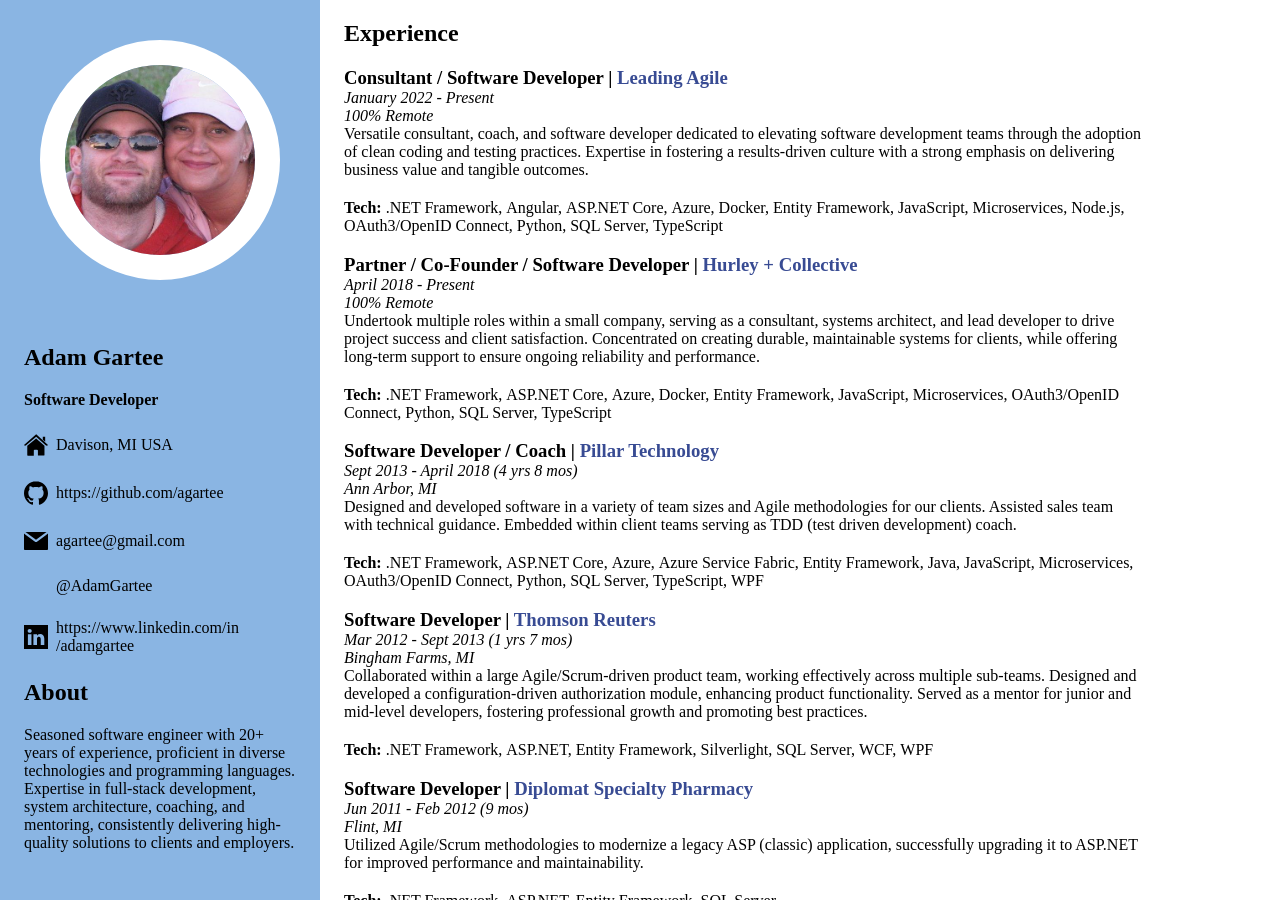
==== index.html @ 194c5d00 "content updates" ====
<html>
    <head>
        <title>Adam Gartee - Full Stack .NET Developer | Web Developer Resume</title>
        <meta charset="UTF-8">
        <meta name="author" content="Adam Gartee">
        <meta name="description" content="Discover Adam Gartee's resume, showcasing 20+ years of experience as a full-stack developer, system architect, coach, and mentor. Explore his expertise in various technologies and programming languages to learn more about his accomplishments." />
        <meta name="viewport" content="width=device-width, initial-scale=1.0">

        <link rel="stylesheet" href="main.css">
        <link rel="stylesheet" href="mobile.css">
        <link rel="stylesheet" href="desktop.css">
        <link rel="stylesheet" href="print.css">
    </head>

    <body>

        <div class="personal-info-container">

            <div class="avatar-container">
                <img class="avatar" src="img/me.jpg" alt="Avatar">
            </div>

            <section class="title-section">
                <h1>Adam Gartee</h1>
                <span><strong>Software Developer</strong></span>
            </section>

            <section class="personal-links-section">
                <ul>
                    <li>
                        <object class="svg" type="image/svg+xml" data="svg/home.svg"></object>
                        <div>
                            Davison, MI USA
                        </div>
                    </li>
                    <li>
                        <object class="svg" type="image/svg+xml" data="svg/github.svg"></object>
                        <div>
                            <a href="https://github.com/agartee">https://github.com<wbr>/agartee</a>
                        </div>
                    </li>
                    <li>
                        <object class="svg" type="image/svg+xml" data="svg/email.svg"></object>
                        <div>
                            <a href="mailto:agartee@gmail.com">agartee@gmail.com</a>
                        </div>
                    </li>
                    <li>
                        <object class="svg" type="image/svg+xml" data="svg/twitter.svg"></object>
                        <div>
                            <a href="https://twitter.com/AdamGartee">@AdamGartee</a>
                        </div>
                    </li>
                    <li>
                        <object class="svg" type="image/svg+xml" data="svg/linkedin.svg"></object>
                        <div>
                            <a href="https://www.linkedin.com/in/adamgartee">https://www.linkedin.com<wbr>/in<wbr>/adamgartee</a>
                        </div>
                    </li>
                </ul>
            </section>

            <section class="about-section">
                <h2>About</h2>
                <p>
                    Seasoned software engineer with 20+ years of experience, proficient in diverse technologies and programming languages. Expertise in full-stack development, system architecture, coaching, and mentoring, consistently delivering high-quality solutions to clients and employers.
                </p> 
            </section>
            
        </div>

        <div class="scroll-container">

            <section class="experience-section">
                <h2>Experience</h2>

                <div class="experience">
                    <h3 class="experience-title">Consultant / Software Developer | <span class="experience-company">Leading Agile</span></h3>
                    <span class="experience-date-range">January 2022 - Present</span>
                    <span class="experience-location">100% Remote</span>
                    <span class="experience-responsibilities">
                        Versatile consultant, coach, and software developer dedicated to elevating software development teams through the adoption of clean coding and testing practices. Expertise in fostering a results-driven culture with a strong emphasis on delivering business value and tangible outcomes.
                    </span>
                    <span class="experience-technologies">
                        <strong>Tech:</strong>
                        <ul>
                            <li>.NET Framework</li>
                            <li>Angular</li>
                            <li>ASP.NET Core</li>
                            <li>Azure</li>
                            <li>Docker</li>
                            <li>Entity Framework</li>
                            <li>JavaScript</li>
                            <li>Microservices</li>
                            <li>Node.js</li>
                            <li>OAuth3/OpenID Connect</li>
                            <li>Python</li>
                            <li>SQL Server</li>
                            <li>TypeScript</li>
                        </ul>
                    </span>
                </div>

                <div class="experience">
                    <h3 class="experience-title">Partner / Co-Founder / Software Developer | <span class="experience-company">Hurley + Collective</span></h3>
                    <span class="experience-date-range">April 2018 - Present</span>
                    <span class="experience-location">100% Remote</span>
                    <span class="experience-responsibilities">
                        Undertook multiple roles within a small company, serving as a consultant, systems architect, and lead developer to drive project success and client satisfaction. Concentrated on creating durable, maintainable systems for clients, while offering long-term support to ensure ongoing reliability and performance.
                    </span>
                    <span class="experience-technologies">
                        <strong>Tech:</strong>
                        <ul>
                            <li>.NET Framework</li>
                            <li>ASP.NET Core</li>
                            <li>Azure</li>
                            <li>Docker</li>
                            <li>Entity Framework</li>
                            <li>JavaScript</li>
                            <li>Microservices</li>
                            <li>OAuth3/OpenID Connect</li>
                            <li>Python</li>
                            <li>SQL Server</li>
                            <li>TypeScript</li>
                        </ul>
                    </span>
                </div>

                <div class="experience">
                    <h3 class="experience-title">Software Developer / Coach | <span class="experience-company">Pillar Technology</span></h3>
                    <span class="experience-date-range">Sept 2013 - April 2018 (4 yrs 8 mos)</span>
                    <span class="experience-location">Ann Arbor, MI</span>
                    <span class="experience-responsibilities">
                        Designed and developed software in a variety of team sizes and Agile methodologies for our clients. Assisted sales team with technical guidance. Embedded within client teams serving as TDD (test driven development) coach.
                    </span>
                    <span class="experience-technologies">
                        <strong>Tech:</strong>
                        <ul>
                            <li>.NET Framework</li>
                            <li>ASP.NET Core</li>
                            <li>Azure</li>
                            <li>Azure Service Fabric</li>
                            <li>Entity Framework</li>
                            <li>Java</li>
                            <li>JavaScript</li>
                            <li>Microservices</li>
                            <li>OAuth3/OpenID Connect</li>
                            <li>Python</li>
                            <li>SQL Server</li>
                            <li>TypeScript</li>
                            <li>WPF</li>
                        </ul>
                    </span>
                </div>

                <div class="experience">
                    <h3 class="experience-title">Software Developer | <span class="experience-company">Thomson Reuters</span></h3>
                    <span class="experience-date-range">Mar 2012 - Sept 2013 (1 yrs 7 mos)</span>
                    <span class="experience-location">Bingham Farms, MI</span>
                    <span class="experience-responsibilities">
                        Collaborated within a large Agile/Scrum-driven product team, working effectively across multiple sub-teams. Designed and developed a configuration-driven authorization module, enhancing product functionality. Served as a mentor for junior and mid-level developers, fostering professional growth and promoting best practices.
                    </span>
                    <span class="experience-technologies">
                        <strong>Tech:</strong>
                        <ul>
                            <li>.NET Framework</li>
                            <li>ASP.NET</li>
                            <li>Entity Framework</li>
                            <li>Silverlight</li>
                            <li>SQL Server</li>
                            <li>WCF</li>
                            <li>WPF</li>
                        </ul>
                    </span>
                </div>

                <div class="experience">
                    <h3 class="experience-title">Software Developer | <span class="experience-company">Diplomat Specialty Pharmacy</span></h3>
                    <span class="experience-date-range">Jun 2011 - Feb 2012 (9 mos)</span>
                    <span class="experience-location">Flint, MI</span>
                    <span class="experience-responsibilities">
                        Utilized Agile/Scrum methodologies to modernize a legacy ASP (classic) application, successfully upgrading it to ASP.NET for improved performance and maintainability.
                    </span>
                    <span class="experience-technologies">
                        <strong>Tech:</strong>
                        <ul>
                            <li>.NET Framework</li>
                            <li>ASP.NET</li>
                            <li>Entity Framework</li>
                            <li>SQL Server</li>
                        </ul>
                    </span>
                </div>

                <div class="experience">
                    <h3 class="experience-title">Software Developer | <span class="experience-company">Bay-Arenac Behavioral Health</span></h3>
                    <span class="experience-date-range">Jun 2007 - Jun 2011 (4 yrs 1 mo)</span>
                    <span class="experience-location">Flint, MI</span>
                    <span class="experience-responsibilities">
                        Designed, developed, and maintained an internal desktop application for Medicaid eligibility lookups. Contributed to multiple teams in building internal web applications and generating reports.
                    </span>
                    <span class="experience-technologies">
                        <strong>Tech:</strong>
                        <ul>
                            <li>.NET Framework</li>
                            <li>ASP.NET</li>
                            <li>BizTalk</li>
                            <li>Entity Framework</li>
                            <li>SQL Server</li>
                            <li>WCF</li>
                            <li>WPF</li>
                        </ul>
                    </span>
                </div>

                <div class="experience">
                    <h3 class="experience-title">Software Developer | <span class="experience-company">NBI Solutions</span></h3>
                    <span class="experience-date-range">May 2003 - Oct 2005 (2 yrs 6 mo)</span>
                    <span class="experience-location">Troy, MI</span>
                    <span class="experience-responsibilities">
                        Created software for estimating and configuring network/server cabinets and related equipment, helping to streamline network deployments within General Motors facilities.
                    </span>
                    <span class="experience-technologies">
                        <strong>Tech:</strong>
                        <ul>
                            <li>.NET Framework</li>
                            <li>ASP.NET</li>
                            <li>SQL Server</li>
                            <li>VBA</li>
                        </ul>
                    </span>
                </div>
            </section>

            <section class="skills-section">
                <h2>Skills</h2>

                <div class="skills">
                    <h3>
                        Expert (
                        <object class="svg" type="image/svg+xml" data="svg/star-filled.svg"></object>
                        <object class="svg" type="image/svg+xml" data="svg/star-filled.svg"></object>
                        <object class="svg" type="image/svg+xml" data="svg/star-filled.svg"></object>
                        <object class="svg" type="image/svg+xml" data="svg/star-filled.svg"></object>
                        <object class="svg" type="image/svg+xml" data="svg/star-filled.svg"></object>
                        )
                    </h3>
                    <ul>
                        <li><a href="https://docs.microsoft.com/en-us/aspnet/core/">ASP.NET/ASP.NET Core</a></li>
                        <li>C#</li>
                        <li>Entity Framework</li>
                        <li>Test Driven Development</li>
                    </ul>
                </div>

                <div class="skills">
                    <h3>
                        Advanced (
                        <object class="svg" type="image/svg+xml" data="svg/star-filled.svg"></object>
                        <object class="svg" type="image/svg+xml" data="svg/star-filled.svg"></object>
                        <object class="svg" type="image/svg+xml" data="svg/star-filled.svg"></object>
                        <object class="svg" type="image/svg+xml" data="svg/star-filled.svg"></object>
                        <object class="svg" type="image/svg+xml" data="svg/star-empty.svg"></object>
                        )
                    </h3>
                    <ul>
                        <li>.NET Framework</li>
                        <li>Agile Methodologies</li>
                        <li><a href="https://www.appveyor.com/">AppVeyor (CI/CD provider)</a></li>
                        <li><a href="https://auth0.com/">Auth0 (OAuth3/OpenID Connect provider)</a></li>
                        <li>Azure Service Bus</li>
                        <li><a href="https://www.docker.com/">Docker</a></li>
                        <li>Domain Driven Design (DDD)</li>
                        <li><a href="https://github.com/">Git/GitHub</a></li>
                        <li>HTML/CSS</li>
                        <li>JavaScript</li>
                        <li><a href="https://github.com/jbogard/MediatR/">MediatR</a></li>
                        <li>Microservices Architecture</li>
                        <li><a href="https://www.microsoft.com/en-us/sql-server/">Microsoft SQL Server</a></li>
                        <li><a href="https://nodejs.org/">Node.js</a></li>
                        <li>Python</li>
                    </ul>
                </div>

                <div class="skills">
                    <h3>
                        Familiar (
                        <object class="svg" type="image/svg+xml" data="svg/star-filled.svg"></object>
                        <object class="svg" type="image/svg+xml" data="svg/star-filled.svg"></object>
                        <object class="svg" type="image/svg+xml" data="svg/star-filled.svg"></object>
                        <object class="svg" type="image/svg+xml" data="svg/star-empty.svg"></object>
                        <object class="svg" type="image/svg+xml" data="svg/star-empty.svg"></object>
                        )
                    </h3>
                    <ul>
                        <li>Active Directory</li>
                        <li><a href="https://angular.io/">Angular</a></li>
                        <li><a href="https://azure.microsoft.com/en-us/services/cosmos-db/">Azure Cosmos DB</a></li>
                        <li><a href="https://azure.microsoft.com/en-us/services/service-fabric/">Azure Service Fabric</a></li>
                        <li><a href="https://identityserver4.readthedocs.io/">Identity Server</a></li>
                        <li><a href="https://www.java.com">Java</a></li>
                        <li><a href="https://www.jenkins.io/">Jenkins (CI/CD provider)</a></li>
                        <li><a href="https://kafka.apache.org/">Kafka</a></li>
                        <li>MySQL</li>
                        <li>OAuth3/OpenID Connect</li>
                        <li>Oracle</li>
                        <li><a href="https://reactjs.org/">React</a></li>
                        <li>SQL Server Reporting Services (SSRS)</li>
                        <li><a href="https://stenciljs.com/"></a>Stencil.js</li>
                        <li><a href="https://vuejs.org/">Vue.js</a></li>
                        <li>WPF/XAML</li>
                    </ul>
                </div>

            </section>
            
        </div>

    </body>

</html>
---- main.css ----
:root {
    --font-family: Calibri;
    --font-size: 16px;
    --primary-color: white;
    --secondary-color: #8ab5e3;
    --tertiary-color: gainsboro;
    --primary-text-color: black;
    --secondary-text-color: #384b93;
    --avatar-border-width: 25px;
    --avatar-padding: 40px;
    --avatar-border-color: white;
    --margin-small: 8px;
    --margin-large: 24px;
}

body {
    color: var(--primary-text-color);
    font-family: var(--font-family);
    font-size: var(--font-size);
    margin: 0;
    padding: 0;
}

.avatar {
    height: calc(100% - (var(--avatar-border-width) * 2) - (var(--avatar-padding) * 2));
    width: calc(100% - (var(--avatar-border-width) * 2) - (var(--avatar-padding) * 2));
    border: var(--avatar-border-width) solid var(--avatar-border-color);
    border-radius: 50%;
}

.title-section {
    background-color: var(--secondary-color);
}

.personal-info-container ul {
    margin: 0;
    padding: 0;
}

.personal-links-section li {
    display: flex;
    justify-content: left;
    align-items: center;
}

.personal-links-section .svg {
    margin-right: var(--margin-small);
}

.personal-links-section a, .about-section a, .skills a {
    color: var(--primary-text-color);
    text-decoration: none;
}

.scroll-container section {
    margin-left: var(--margin-large);
    margin-right: var(--margin-large);
}

.experience-section h3 {
    margin-bottom: 0;
}

.experience-title, 
.experience-date-range, 
.experience-location, 
.experience-responsibilities,
.experience-technologies {
    display: block;
}

.experience-company {
    color: var(--secondary-text-color);
}

.experience-date-range, 
.experience-location {
    font-style: italic;
}

.experience-technologies {
    margin-top: 20px;
}

.experience-technologies ul {
    display: inline;
    list-style: none;
    padding-left:0;
}

.experience-technologies li {
    display: inline;
}

.experience-technologies li:after {
    content: ", ";
}

.experience-technologies li:last-child::after {
    content: "";
}

.skills .svg {
    height: 1rem;
}

.skills ul {
    display: grid;
    grid-template-columns: repeat(2, 1fr);
    padding-left: 1.2rem;
}
---- mobile.css ----
@media only screen and (max-width: 812px) {
    .personal-info-container ul {
        list-style: none;
        display: grid;
        grid-template-columns: repeat(2, 1fr);
    }

    .avatar-container {
        display:none;
    }

    .title-section {
        display: flex;
        justify-content: space-between;
        padding: var(--margin-small);
    }

    .title-section span {
        justify-self: right;
        align-self: center;
    }

    .personal-links-section ul,
    .about-section {
        margin-left: var(--margin-large);
    }

    .personal-links-section {
        background-color: var(--tertiary-color);
    }
        .personal-links-section .svg {
            width: 16px;
        }

        .personal-links-section li {
            margin-top: var(--margin-small);
            margin-bottom: var(--margin-small);
        }

    .skills li {
        /* prevent overlap of text with next-column bullets */
        margin-right: 1.2rem;
    }
}
---- desktop.css ----
@media only screen and (min-width: 813px) {
    :root {
        --info-width: 320px;
        --body-width: 800px;
    }

    .personal-info-container {
        position: absolute;
        left: 0;
        top: 0;
        height: 100%;
        width: var(--info-width);
        background-color: var(--secondary-color);
    }

        .personal-info-container ul {
            display: contents;
            grid-template-columns: none;
        }

    .avatar-container {
        margin: 0;
        padding: 0;
        display: flex;
        justify-content: center;
        align-items: center;
        height: var(--info-width);
        width: var(--info-width);
    }

    .title-section,
    .personal-links-section li, .about-section {
        margin: var(--margin-large);
    }

    .personal-links-section .svg {
        width: 24px;
    }

    .scroll-container {
        position: absolute;
        right: 0;
        top: 0;
        height: 100%;
        left: var(--info-width);
        overflow-y: scroll;
        overflow-x:hidden;
    }

        .scroll-container section {
            max-width: var(--body-width);
        }
}
---- print.css ----
@media print {
    .avatar-container {
        display:none;
    }
    
    .title-section, .personal-links-section {
        background-color: transparent;
    }
    
    .title-section,
    .personal-links-section ul,
    .about-section {
        margin-left: var(--margin-large);
    }
    
    .personal-links-section .svg {
        width: 16px;
    }
    
    .personal-links-section li {
        margin-top: var(--margin-small);
        margin-bottom: var(--margin-small);
    }
    
    .experience {
        break-inside: avoid;
    }    
}
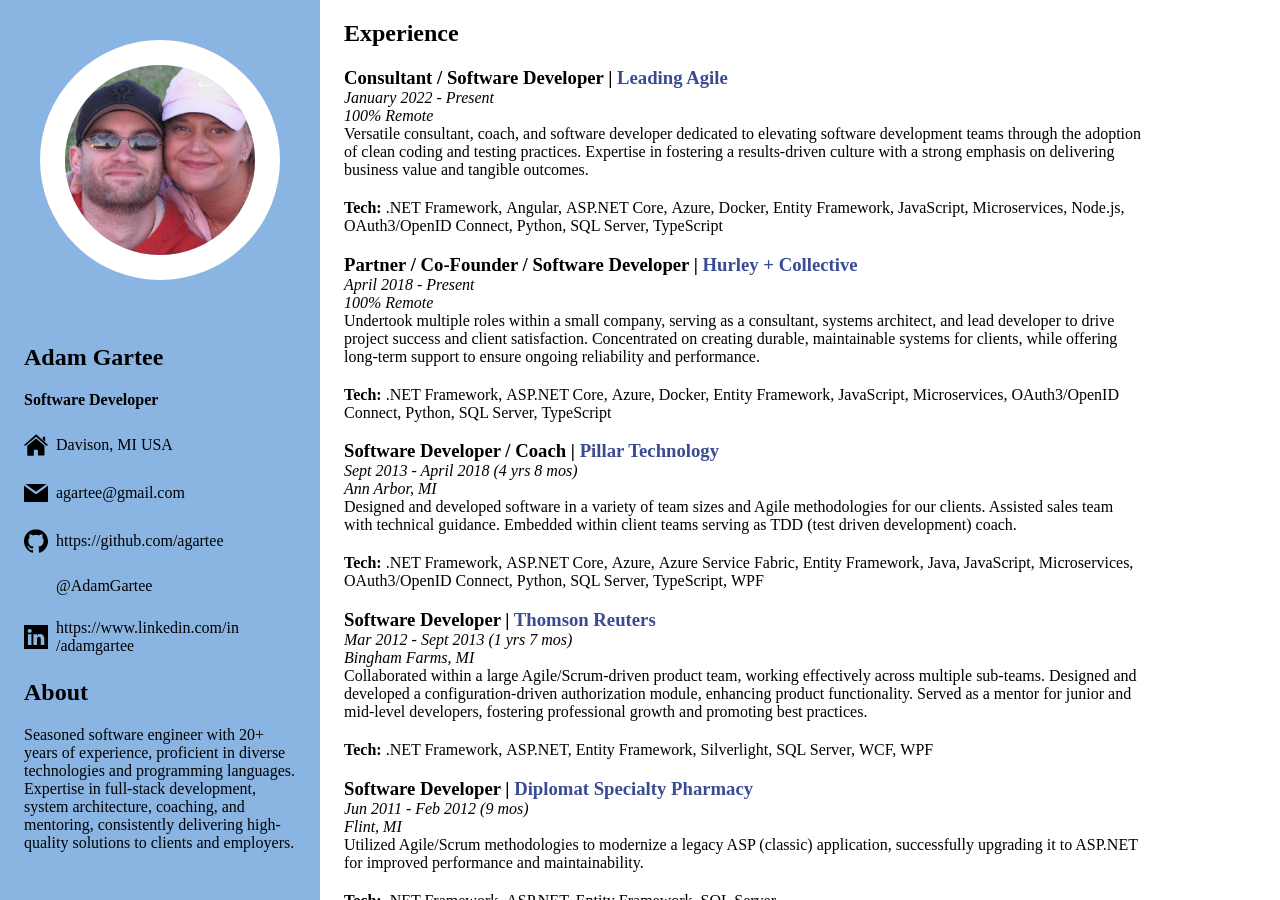
==== commit f243ca0c: "layout-style enhancements" ====
--- a/index.html
+++ b/index.html
@@ -28,33 +28,63 @@
             <section class="personal-links-section">
                 <ul>
                     <li>
-                        <object class="svg" type="image/svg+xml" data="svg/home.svg"></object>
-                        <div>
-                            Davison, MI USA
-                        </div>
-                    </li>
-                    <li>
-                        <object class="svg" type="image/svg+xml" data="svg/github.svg"></object>
-                        <div>
-                            <a href="https://github.com/agartee">https://github.com<wbr>/agartee</a>
-                        </div>
-                    </li>
-                    <li>
-                        <object class="svg" type="image/svg+xml" data="svg/email.svg"></object>
-                        <div>
-                            <a href="mailto:agartee@gmail.com">agartee@gmail.com</a>
-                        </div>
-                    </li>
-                    <li>
-                        <object class="svg" type="image/svg+xml" data="svg/twitter.svg"></object>
-                        <div>
-                            <a href="https://twitter.com/AdamGartee">@AdamGartee</a>
-                        </div>
-                    </li>
-                    <li>
-                        <object class="svg" type="image/svg+xml" data="svg/linkedin.svg"></object>
-                        <div>
-                            <a href="https://www.linkedin.com/in/adamgartee">https://www.linkedin.com<wbr>/in<wbr>/adamgartee</a>
+                        <div class="clickable">
+                            <a href="https://www.google.com/maps/place/Davison,+MI">
+                                <div class="personal-link">
+                                    <span class="link"></span>
+                                    <object class="svg" type="image/svg+xml" data="svg/home.svg"></object>
+                                    <span class="personal-link-text">Davison, MI USA</span>
+                                </div>
+                            </a>
+                        </div>
+                    </li>
+                    
+                    <li>
+                        <div class="clickable">
+                            <a href="mailto:agartee@gmail.com">
+                                <div class="personal-link">
+                                    <span class="link"></span>
+                                    <object class="svg" type="image/svg+xml" data="svg/email.svg"></object>
+                                    <span class="personal-link-text">agartee@gmail.com</span>
+                                </div>
+                            </a>
+                        </div>
+                    </li>
+
+                    <li>
+                        <div class="clickable">
+                            <a href="https://github.com/agartee">
+                                <div class="personal-link">
+                                    <span class="link"></span>
+                                    <object class="svg" type="image/svg+xml" data="svg/github.svg"></object>
+                                    <span class="personal-link-text">https://github.com/agartee</span>
+                                </div>
+                            </a>
+                        </div>
+                    </li>
+
+                    <li>
+                        <div class="clickable">
+                            <a href="https://twitter.com/AdamGartee">
+                                <div class="personal-link">
+                                    <span class="link"></span>
+                                    <object class="svg" type="image/svg+xml" data="svg/twitter.svg"></object>
+                                    <span class="personal-link-text">@AdamGartee</span>
+                                </div>
+                            </a>
+                        </div>
+                    </li>
+
+                    <li>
+                        <div class="clickable">
+                            <a href="https://www.linkedin.com/in/adamgartee">
+                                <div class="personal-link">
+                                    <span class="link"></span>
+                                    <object class="svg" type="image/svg+xml" data="svg/linkedin.svg"></object>
+                                    <span class="personal-link-text">https://www.linkedin.com<wbr>/in<wbr>/adamgartee</span>
+                                </div>
+
+                            </a>
                         </div>
                     </li>
                 </ul>
--- a/main.css
+++ b/main.css
@@ -21,13 +21,6 @@
     padding: 0;
 }
 
-.avatar {
-    height: calc(100% - (var(--avatar-border-width) * 2) - (var(--avatar-padding) * 2));
-    width: calc(100% - (var(--avatar-border-width) * 2) - (var(--avatar-padding) * 2));
-    border: var(--avatar-border-width) solid var(--avatar-border-color);
-    border-radius: 50%;
-}
-
 .title-section {
     background-color: var(--secondary-color);
 }
@@ -35,21 +28,16 @@
 .personal-info-container ul {
     margin: 0;
     padding: 0;
-}
-
-.personal-links-section li {
-    display: flex;
-    justify-content: left;
-    align-items: center;
-}
-
-.personal-links-section .svg {
-    margin-right: var(--margin-small);
+    list-style-type: none;
 }
 
 .personal-links-section a, .about-section a, .skills a {
     color: var(--primary-text-color);
-    text-decoration: none;
+}
+
+.personal-link {
+    display: inline-flex;
+    align-items: center;
 }
 
 .scroll-container section {
@@ -109,3 +97,18 @@
     grid-template-columns: repeat(2, 1fr);
     padding-left: 1.2rem;
 }
+
+.clickable {
+    position: relative;
+    cursor: pointer;
+    width: fit-content;
+}
+
+.link {
+    position: absolute;
+    width: 100%;
+    height: 100%;
+    top: 0;
+    left: 0;
+    z-index: 1;
+}
--- a/mobile.css
+++ b/mobile.css
@@ -1,4 +1,8 @@
-@media only screen and (max-width: 812px) {
+@media only screen and (max-width: 768px) {
+    :root {
+        --personal-link-svg-width: 16px;
+    }
+
     .personal-info-container ul {
         list-style: none;
         display: grid;
@@ -20,21 +24,20 @@
         align-self: center;
     }
 
-    .personal-links-section ul,
     .about-section {
         margin-left: var(--margin-large);
     }
-
+    
     .personal-links-section {
         background-color: var(--tertiary-color);
     }
-        .personal-links-section .svg {
-            width: 16px;
+        .personal-links-section li {
+            margin: var(--margin-small);
         }
 
-        .personal-links-section li {
-            margin-top: var(--margin-small);
-            margin-bottom: var(--margin-small);
+        .personal-links-section .svg {
+            width: var(--personal-link-svg-width);
+            margin-right: var(--margin-small);
         }
 
     .skills li {
@@ -42,3 +45,23 @@
         margin-right: 1.2rem;
     }
 }
+
+@media only screen and (max-width: 480px) {
+    .personal-links-section ul {
+        display: flex;
+    }
+
+    .personal-links-section li {
+        flex: 1;
+        display: flex;
+        justify-content: center;
+    }
+
+    .personal-link-text {
+        display: none;
+    }
+    
+    .skills ul {
+        grid-template-columns: unset;
+    }
+}
--- a/desktop.css
+++ b/desktop.css
@@ -1,7 +1,8 @@
-@media only screen and (min-width: 813px) {
+@media only screen and (min-width: 769px) {
     :root {
         --info-width: 320px;
         --body-width: 800px;
+        --personal-link-svg-width: 24px;
     }
 
     .personal-info-container {
@@ -19,13 +20,18 @@
         }
 
     .avatar-container {
-        margin: 0;
-        padding: 0;
         display: flex;
         justify-content: center;
         align-items: center;
         height: var(--info-width);
         width: var(--info-width);
+    }
+
+    .avatar {
+        height: calc(100% - (var(--avatar-border-width) * 2) - (var(--avatar-padding) * 2));
+        width: calc(100% - (var(--avatar-border-width) * 2) - (var(--avatar-padding) * 2));
+        border: var(--avatar-border-width) solid var(--avatar-border-color);
+        border-radius: 50%;
     }
 
     .title-section,
@@ -34,7 +40,8 @@
     }
 
     .personal-links-section .svg {
-        width: 24px;
+        width: var(--personal-link-svg-width);
+        margin-right: var(--margin-small);
     }
 
     .scroll-container {
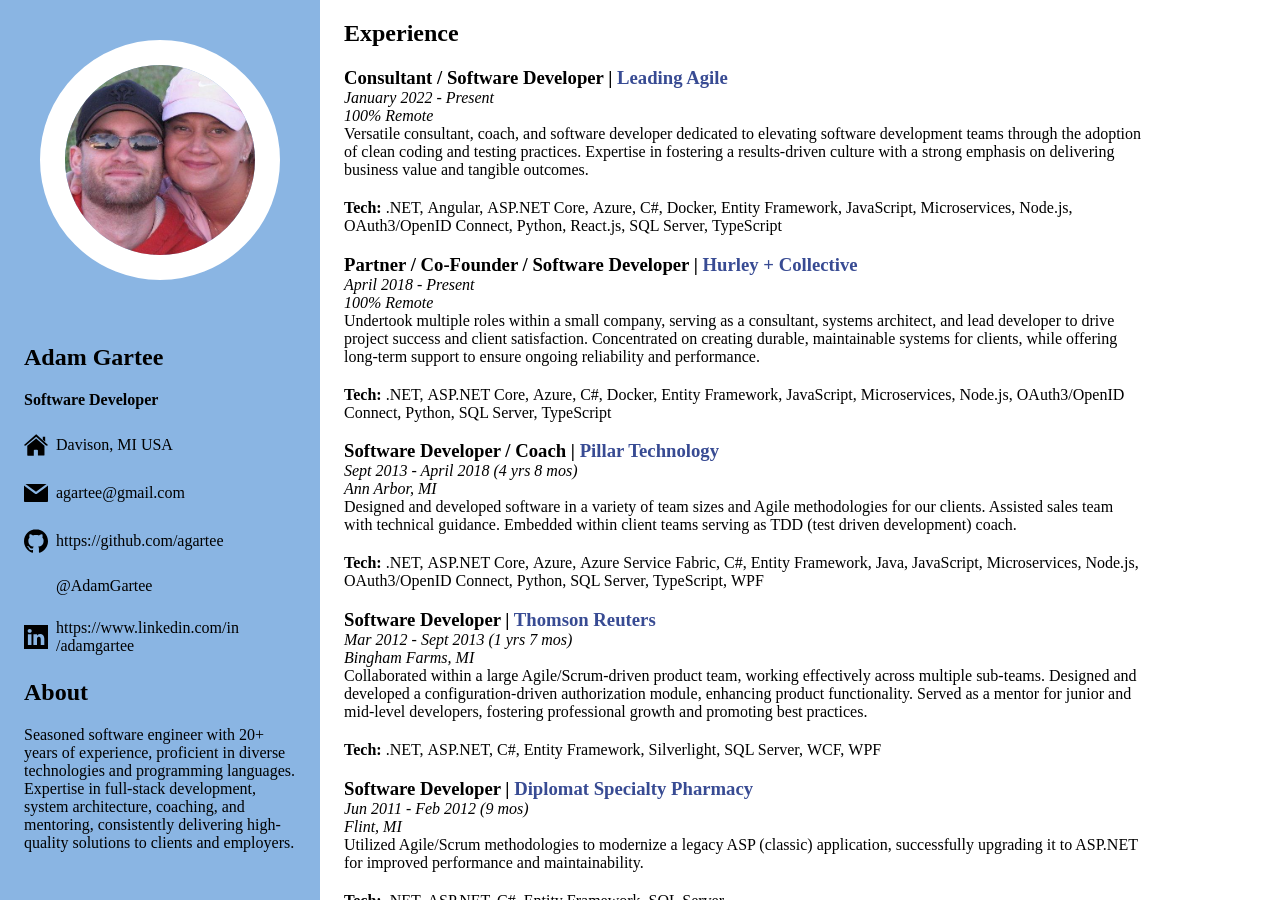
==== commit f8ff1bee: "content updates" ====
--- a/index.html
+++ b/index.html
@@ -114,10 +114,11 @@
                     <span class="experience-technologies">
                         <strong>Tech:</strong>
                         <ul>
-                            <li>.NET Framework</li>
+                            <li>.NET</li>
                             <li>Angular</li>
                             <li>ASP.NET Core</li>
                             <li>Azure</li>
+                            <li>C#</li>
                             <li>Docker</li>
                             <li>Entity Framework</li>
                             <li>JavaScript</li>
@@ -125,6 +126,7 @@
                             <li>Node.js</li>
                             <li>OAuth3/OpenID Connect</li>
                             <li>Python</li>
+                            <li>React.js</li>
                             <li>SQL Server</li>
                             <li>TypeScript</li>
                         </ul>
@@ -141,13 +143,15 @@
                     <span class="experience-technologies">
                         <strong>Tech:</strong>
                         <ul>
-                            <li>.NET Framework</li>
+                            <li>.NET</li>
                             <li>ASP.NET Core</li>
                             <li>Azure</li>
+                            <li>C#</li>
                             <li>Docker</li>
                             <li>Entity Framework</li>
                             <li>JavaScript</li>
                             <li>Microservices</li>
+                            <li>Node.js</li>
                             <li>OAuth3/OpenID Connect</li>
                             <li>Python</li>
                             <li>SQL Server</li>
@@ -166,14 +170,16 @@
                     <span class="experience-technologies">
                         <strong>Tech:</strong>
                         <ul>
-                            <li>.NET Framework</li>
+                            <li>.NET</li>
                             <li>ASP.NET Core</li>
                             <li>Azure</li>
                             <li>Azure Service Fabric</li>
+                            <li>C#</li>
                             <li>Entity Framework</li>
                             <li>Java</li>
                             <li>JavaScript</li>
                             <li>Microservices</li>
+                            <li>Node.js</li>
                             <li>OAuth3/OpenID Connect</li>
                             <li>Python</li>
                             <li>SQL Server</li>
@@ -193,8 +199,9 @@
                     <span class="experience-technologies">
                         <strong>Tech:</strong>
                         <ul>
-                            <li>.NET Framework</li>
+                            <li>.NET</li>
                             <li>ASP.NET</li>
+                            <li>C#</li>
                             <li>Entity Framework</li>
                             <li>Silverlight</li>
                             <li>SQL Server</li>
@@ -214,8 +221,9 @@
                     <span class="experience-technologies">
                         <strong>Tech:</strong>
                         <ul>
-                            <li>.NET Framework</li>
+                            <li>.NET</li>
                             <li>ASP.NET</li>
+                            <li>C#</li>
                             <li>Entity Framework</li>
                             <li>SQL Server</li>
                         </ul>
@@ -232,11 +240,13 @@
                     <span class="experience-technologies">
                         <strong>Tech:</strong>
                         <ul>
-                            <li>.NET Framework</li>
+                            <li>.NET</li>
                             <li>ASP.NET</li>
                             <li>BizTalk</li>
-                            <li>Entity Framework</li>
-                            <li>SQL Server</li>
+                            <li>C#</li>
+                            <li>Entity Framework</li>
+                            <li>SQL Server</li>
+                            <li>SQL Server Reporting Services</li>
                             <li>WCF</li>
                             <li>WPF</li>
                         </ul>
@@ -253,8 +263,9 @@
                     <span class="experience-technologies">
                         <strong>Tech:</strong>
                         <ul>
-                            <li>.NET Framework</li>
+                            <li>.NET</li>
                             <li>ASP.NET</li>
+                            <li>C#</li>
                             <li>SQL Server</li>
                             <li>VBA</li>
                         </ul>
@@ -276,9 +287,10 @@
                         )
                     </h3>
                     <ul>
+                        <li><a href="https://dotnet.microsoft.com/">.NET</a></li>
                         <li><a href="https://docs.microsoft.com/en-us/aspnet/core/">ASP.NET/ASP.NET Core</a></li>
                         <li>C#</li>
-                        <li>Entity Framework</li>
+                        <li><a href="https://learn.microsoft.com/en-us/ef/">Entity Framework</a></li>
                         <li>Test Driven Development</li>
                     </ul>
                 </div>
@@ -294,21 +306,20 @@
                         )
                     </h3>
                     <ul>
-                        <li>.NET Framework</li>
                         <li>Agile Methodologies</li>
-                        <li><a href="https://www.appveyor.com/">AppVeyor (CI/CD provider)</a></li>
-                        <li><a href="https://auth0.com/">Auth0 (OAuth3/OpenID Connect provider)</a></li>
-                        <li>Azure Service Bus</li>
+                        <li><a href="https://www.appveyor.com/">AppVeyor</a></li>
+                        <li><a href="https://auth0.com/">Auth0</a></li>
+                        <li><a href="https://azure.microsoft.com/">Microsoft Azure Services</a></li>
                         <li><a href="https://www.docker.com/">Docker</a></li>
                         <li>Domain Driven Design (DDD)</li>
                         <li><a href="https://github.com/">Git/GitHub</a></li>
                         <li>HTML/CSS</li>
-                        <li>JavaScript</li>
+                        <li><a href="https://www.javascript.com/">JavaScript</a></li>
                         <li><a href="https://github.com/jbogard/MediatR/">MediatR</a></li>
                         <li>Microservices Architecture</li>
                         <li><a href="https://www.microsoft.com/en-us/sql-server/">Microsoft SQL Server</a></li>
                         <li><a href="https://nodejs.org/">Node.js</a></li>
-                        <li>Python</li>
+                        <li><a href="https://www.python.org/">Python</a></li>
                     </ul>
                 </div>
 
@@ -327,18 +338,20 @@
                         <li><a href="https://angular.io/">Angular</a></li>
                         <li><a href="https://azure.microsoft.com/en-us/services/cosmos-db/">Azure Cosmos DB</a></li>
                         <li><a href="https://azure.microsoft.com/en-us/services/service-fabric/">Azure Service Fabric</a></li>
+                        <li><a href="https://github.com/features/actions">GitHub Actions</a></li>
                         <li><a href="https://identityserver4.readthedocs.io/">Identity Server</a></li>
                         <li><a href="https://www.java.com">Java</a></li>
                         <li><a href="https://www.jenkins.io/">Jenkins (CI/CD provider)</a></li>
                         <li><a href="https://kafka.apache.org/">Kafka</a></li>
-                        <li>MySQL</li>
-                        <li>OAuth3/OpenID Connect</li>
-                        <li>Oracle</li>
-                        <li><a href="https://reactjs.org/">React</a></li>
-                        <li>SQL Server Reporting Services (SSRS)</li>
+                        <li><a href="https://www.mysql.com/">MySQL</a></li>
+                        <li><a href="https://nodejs.org/">Node.js</a></li>
+                        <li><a href="https://openid.net/connect/">OAuth2/OpenID Connect</a></li>
+                        <li><a href="https://www.oracle.com/database/">Oracle Database</a></li>
+                        <li><a href="https://reactjs.org/">React.js</a></li>
+                        <li><a href="https://learn.microsoft.com/en-us/sql/reporting-services/">SQL Server Reporting Services</a></li>
                         <li><a href="https://stenciljs.com/"></a>Stencil.js</li>
                         <li><a href="https://vuejs.org/">Vue.js</a></li>
-                        <li>WPF/XAML</li>
+                        <li><a href="https://learn.microsoft.com/en-us/dotnet/desktop/wpf/overview/">WPF/XAML</a></li>
                     </ul>
                 </div>
 
--- a/main.css
+++ b/main.css
@@ -59,6 +59,7 @@
 
 .experience-company {
     color: var(--secondary-text-color);
+    white-space: nowrap;
 }
 
 .experience-date-range, 
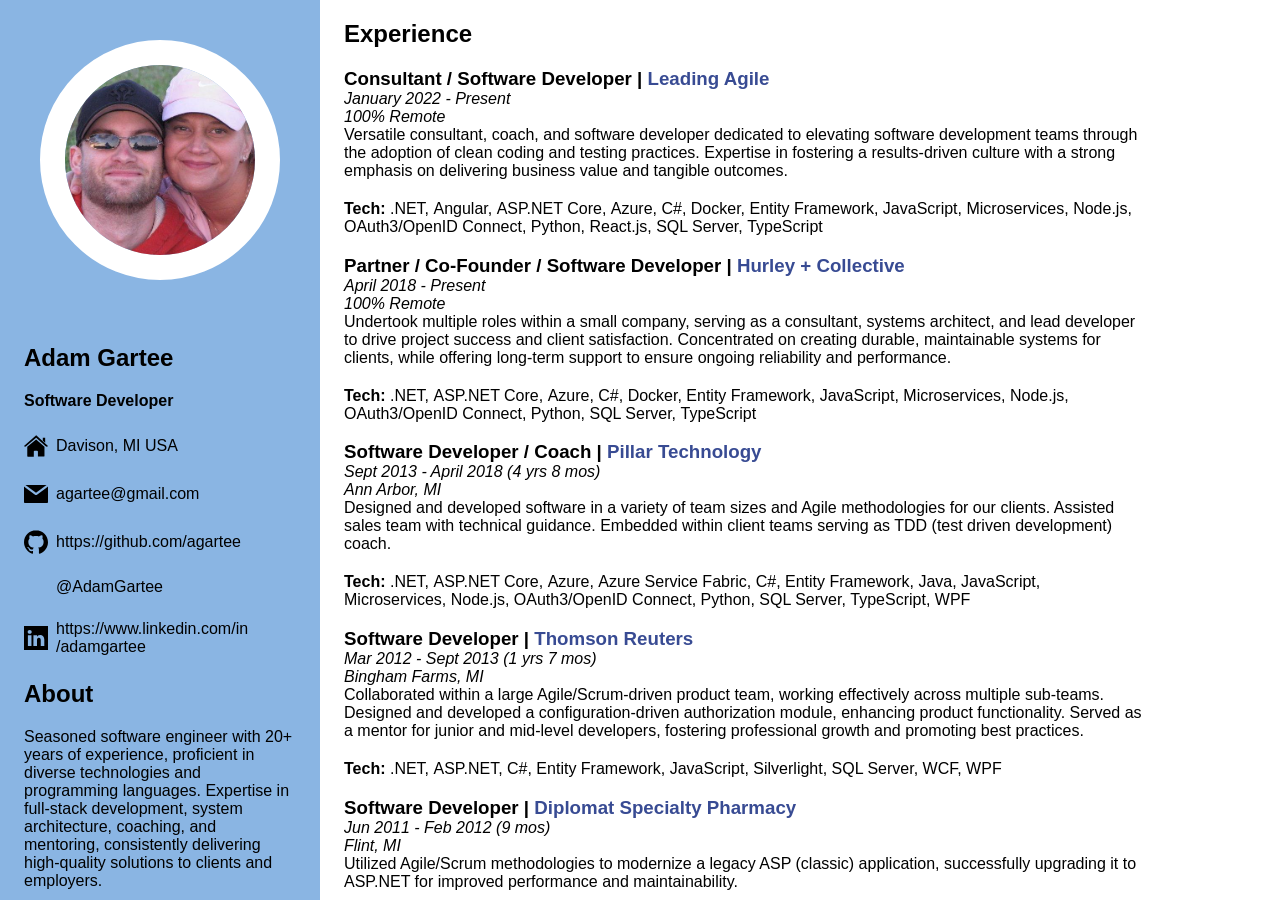
==== commit 4d0c0c79: "content updates" ====
--- a/index.html
+++ b/index.html
@@ -203,6 +203,7 @@
                             <li>ASP.NET</li>
                             <li>C#</li>
                             <li>Entity Framework</li>
+                            <li>JavaScript</li>
                             <li>Silverlight</li>
                             <li>SQL Server</li>
                             <li>WCF</li>
@@ -225,6 +226,7 @@
                             <li>ASP.NET</li>
                             <li>C#</li>
                             <li>Entity Framework</li>
+                            <li>JavaScript</li>
                             <li>SQL Server</li>
                         </ul>
                     </span>
@@ -245,6 +247,7 @@
                             <li>BizTalk</li>
                             <li>C#</li>
                             <li>Entity Framework</li>
+                            <li>JavaScript</li>
                             <li>SQL Server</li>
                             <li>SQL Server Reporting Services</li>
                             <li>WCF</li>
@@ -266,6 +269,7 @@
                             <li>.NET</li>
                             <li>ASP.NET</li>
                             <li>C#</li>
+                            <li>JavaScript</li>
                             <li>SQL Server</li>
                             <li>VBA</li>
                         </ul>
--- a/main.css
+++ b/main.css
@@ -1,5 +1,5 @@
 :root {
-    --font-family: Calibri;
+    --font-family: Calibri, Candara, Segoe, "Segoe UI", Optima, Arial, sans-serif;
     --font-size: 16px;
     --primary-color: white;
     --secondary-color: #8ab5e3;
--- a/mobile.css
+++ b/mobile.css
@@ -26,6 +26,7 @@
 
     .about-section {
         margin-left: var(--margin-large);
+        margin-right: var(--margin-large);
     }
     
     .personal-links-section {
--- a/print.css
+++ b/print.css
@@ -5,12 +5,6 @@
     
     .title-section, .personal-links-section {
         background-color: transparent;
-    }
-    
-    .title-section,
-    .personal-links-section ul,
-    .about-section {
-        margin-left: var(--margin-large);
     }
     
     .personal-links-section .svg {
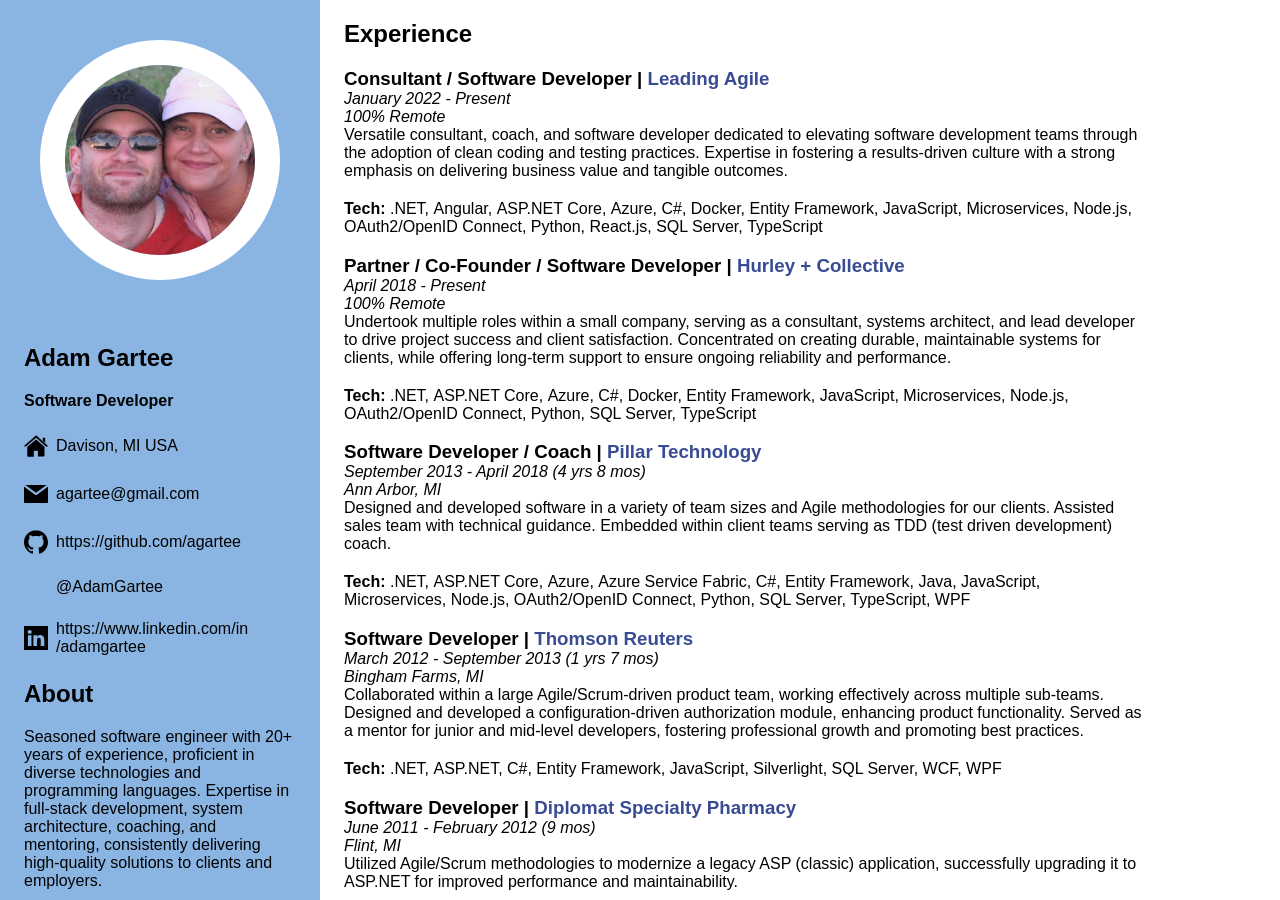
==== commit 52a9581a: "misc updates" ====
--- a/index.html
+++ b/index.html
@@ -124,7 +124,7 @@
                             <li>JavaScript</li>
                             <li>Microservices</li>
                             <li>Node.js</li>
-                            <li>OAuth3/OpenID Connect</li>
+                            <li>OAuth2/OpenID Connect</li>
                             <li>Python</li>
                             <li>React.js</li>
                             <li>SQL Server</li>
@@ -152,7 +152,7 @@
                             <li>JavaScript</li>
                             <li>Microservices</li>
                             <li>Node.js</li>
-                            <li>OAuth3/OpenID Connect</li>
+                            <li>OAuth2/OpenID Connect</li>
                             <li>Python</li>
                             <li>SQL Server</li>
                             <li>TypeScript</li>
@@ -162,7 +162,7 @@
 
                 <div class="experience">
                     <h3 class="experience-title">Software Developer / Coach | <span class="experience-company">Pillar Technology</span></h3>
-                    <span class="experience-date-range">Sept 2013 - April 2018 (4 yrs 8 mos)</span>
+                    <span class="experience-date-range">September 2013 - April 2018 (4 yrs 8 mos)</span>
                     <span class="experience-location">Ann Arbor, MI</span>
                     <span class="experience-responsibilities">
                         Designed and developed software in a variety of team sizes and Agile methodologies for our clients. Assisted sales team with technical guidance. Embedded within client teams serving as TDD (test driven development) coach.
@@ -180,7 +180,7 @@
                             <li>JavaScript</li>
                             <li>Microservices</li>
                             <li>Node.js</li>
-                            <li>OAuth3/OpenID Connect</li>
+                            <li>OAuth2/OpenID Connect</li>
                             <li>Python</li>
                             <li>SQL Server</li>
                             <li>TypeScript</li>
@@ -191,7 +191,7 @@
 
                 <div class="experience">
                     <h3 class="experience-title">Software Developer | <span class="experience-company">Thomson Reuters</span></h3>
-                    <span class="experience-date-range">Mar 2012 - Sept 2013 (1 yrs 7 mos)</span>
+                    <span class="experience-date-range">March 2012 - September 2013 (1 yrs 7 mos)</span>
                     <span class="experience-location">Bingham Farms, MI</span>
                     <span class="experience-responsibilities">
                         Collaborated within a large Agile/Scrum-driven product team, working effectively across multiple sub-teams. Designed and developed a configuration-driven authorization module, enhancing product functionality. Served as a mentor for junior and mid-level developers, fostering professional growth and promoting best practices.
@@ -214,7 +214,7 @@
 
                 <div class="experience">
                     <h3 class="experience-title">Software Developer | <span class="experience-company">Diplomat Specialty Pharmacy</span></h3>
-                    <span class="experience-date-range">Jun 2011 - Feb 2012 (9 mos)</span>
+                    <span class="experience-date-range">June 2011 - February 2012 (9 mos)</span>
                     <span class="experience-location">Flint, MI</span>
                     <span class="experience-responsibilities">
                         Utilized Agile/Scrum methodologies to modernize a legacy ASP (classic) application, successfully upgrading it to ASP.NET for improved performance and maintainability.
@@ -234,8 +234,8 @@
 
                 <div class="experience">
                     <h3 class="experience-title">Software Developer | <span class="experience-company">Bay-Arenac Behavioral Health</span></h3>
-                    <span class="experience-date-range">Jun 2007 - Jun 2011 (4 yrs 1 mo)</span>
-                    <span class="experience-location">Flint, MI</span>
+                    <span class="experience-date-range">June 2007 - June 2011 (4 yrs 1 mo)</span>
+                    <span class="experience-location">Bay City, MI</span>
                     <span class="experience-responsibilities">
                         Designed, developed, and maintained an internal desktop application for Medicaid eligibility lookups. Contributed to multiple teams in building internal web applications and generating reports.
                     </span>
@@ -258,7 +258,7 @@
 
                 <div class="experience">
                     <h3 class="experience-title">Software Developer | <span class="experience-company">NBI Solutions</span></h3>
-                    <span class="experience-date-range">May 2003 - Oct 2005 (2 yrs 6 mo)</span>
+                    <span class="experience-date-range">May 2003 - October 2005 (2 yrs 6 mo)</span>
                     <span class="experience-location">Troy, MI</span>
                     <span class="experience-responsibilities">
                         Created software for estimating and configuring network/server cabinets and related equipment, helping to streamline network deployments within General Motors facilities.
--- a/mobile.css
+++ b/mobile.css
@@ -48,6 +48,10 @@
 }
 
 @media only screen and (max-width: 480px) {
+    body{
+        -webkit-text-size-adjust: 100%;
+    }
+
     .personal-links-section ul {
         display: flex;
     }
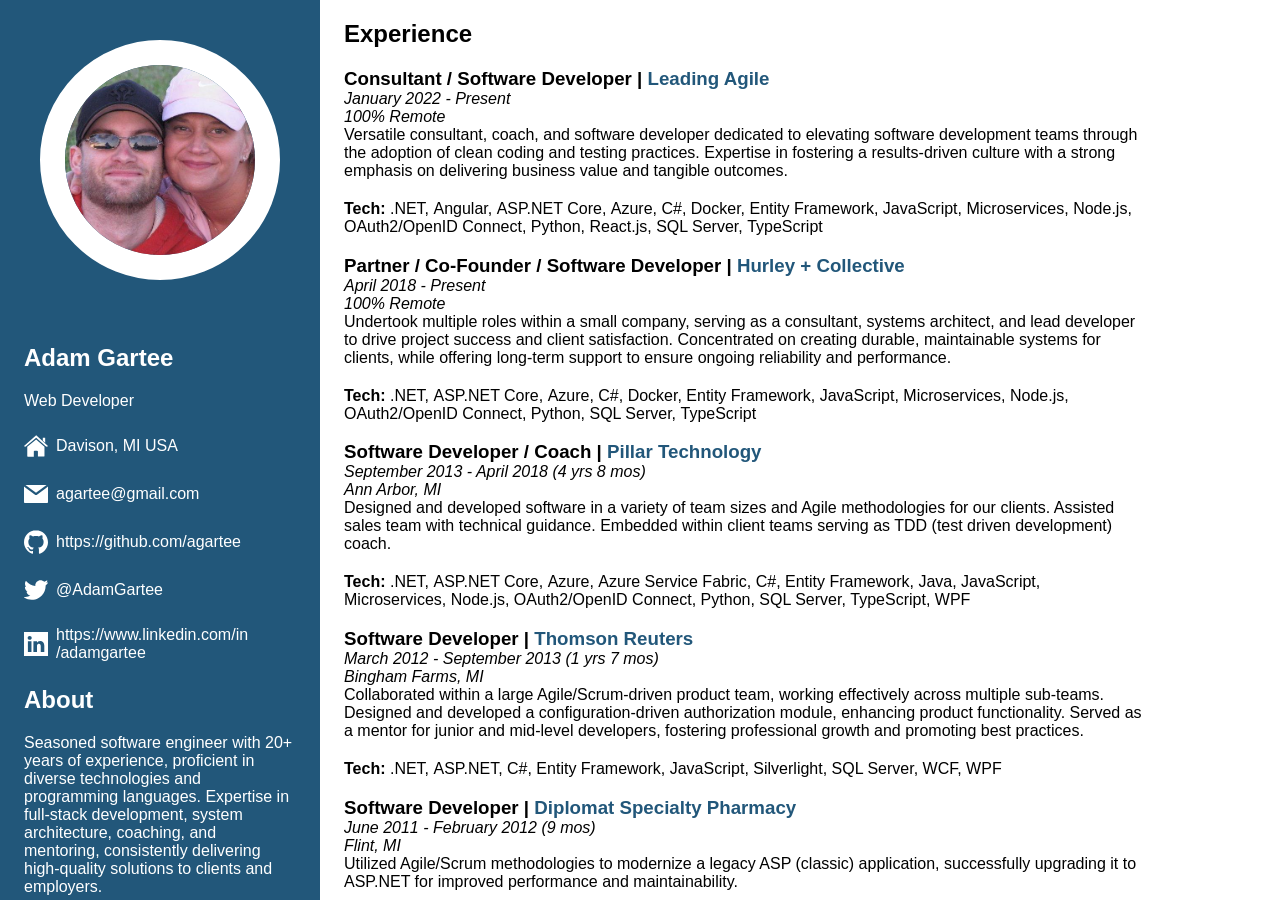
==== commit 3ea15eb5: "style updates" ====
--- a/index.html
+++ b/index.html
@@ -22,7 +22,7 @@
 
             <section class="title-section">
                 <h1>Adam Gartee</h1>
-                <span><strong>Software Developer</strong></span>
+                <span>Web Developer</span>
             </section>
 
             <section class="personal-links-section">
--- a/main.css
+++ b/main.css
@@ -2,10 +2,11 @@
     --font-family: Calibri, Candara, Segoe, "Segoe UI", Optima, Arial, sans-serif;
     --font-size: 16px;
     --primary-color: white;
-    --secondary-color: #8ab5e3;
-    --tertiary-color: gainsboro;
-    --primary-text-color: black;
-    --secondary-text-color: #384b93;
+    --secondary-color: #22577A;
+    --tertiary-color: #1C1018;
+    --primary-text-color: #000000;
+    --secondary-text-color: #ffffff;
+    --tertiary-text-color: #22577A;
     --avatar-border-width: 25px;
     --avatar-padding: 40px;
     --avatar-border-color: white;
@@ -23,6 +24,7 @@
 
 .title-section {
     background-color: var(--secondary-color);
+    color: var(--secondary-text-color);
 }
 
 .personal-info-container ul {
@@ -31,8 +33,8 @@
     list-style-type: none;
 }
 
-.personal-links-section a, .about-section a, .skills a {
-    color: var(--primary-text-color);
+.personal-links-section a, .about-section a {
+    color: var(--secondary-text-color);
 }
 
 .personal-link {
@@ -58,7 +60,7 @@
 }
 
 .experience-company {
-    color: var(--secondary-text-color);
+    color: var(--tertiary-text-color);
     white-space: nowrap;
 }
 
@@ -93,6 +95,10 @@
     height: 1rem;
 }
 
+.skills a {
+    color: var(--primary-text-color);
+}
+
 .skills ul {
     display: grid;
     grid-template-columns: repeat(2, 1fr);
--- a/mobile.css
+++ b/mobile.css
@@ -1,6 +1,10 @@
 @media only screen and (max-width: 768px) {
     :root {
         --personal-link-svg-width: 16px;
+    }
+
+    body{
+        -webkit-text-size-adjust: 100%;
     }
 
     .personal-info-container ul {
@@ -15,8 +19,20 @@
 
     .title-section {
         display: flex;
-        justify-content: space-between;
+        justify-content: center;
         padding: var(--margin-small);
+    }
+
+    .title-section h1, 
+    .title-section span {
+        font-size: x-large;
+        font-weight: normal;
+    }
+
+    .title-section h1::after {
+        content: "|";
+        margin-left: var(--margin-small);
+        margin-right: var(--margin-small);
     }
 
     .title-section span {
@@ -32,6 +48,12 @@
     .personal-links-section {
         background-color: var(--tertiary-color);
     }
+        .personal-links-section ul {
+            display: grid;
+            grid-template-columns: repeat(2, 1fr);
+            padding-left: 1.2rem;
+        }
+
         .personal-links-section li {
             margin: var(--margin-small);
         }
@@ -48,10 +70,10 @@
 }
 
 @media only screen and (max-width: 480px) {
-    body{
-        -webkit-text-size-adjust: 100%;
+    .personal-links-section {
+        padding: 0;
     }
-
+    
     .personal-links-section ul {
         display: flex;
     }
--- a/desktop.css
+++ b/desktop.css
@@ -13,11 +13,6 @@
         width: var(--info-width);
         background-color: var(--secondary-color);
     }
-
-        .personal-info-container ul {
-            display: contents;
-            grid-template-columns: none;
-        }
 
     .avatar-container {
         display: flex;
@@ -44,6 +39,10 @@
         margin-right: var(--margin-small);
     }
 
+    .about-section {
+        color: var(--secondary-text-color);
+    }
+
     .scroll-container {
         position: absolute;
         right: 0;
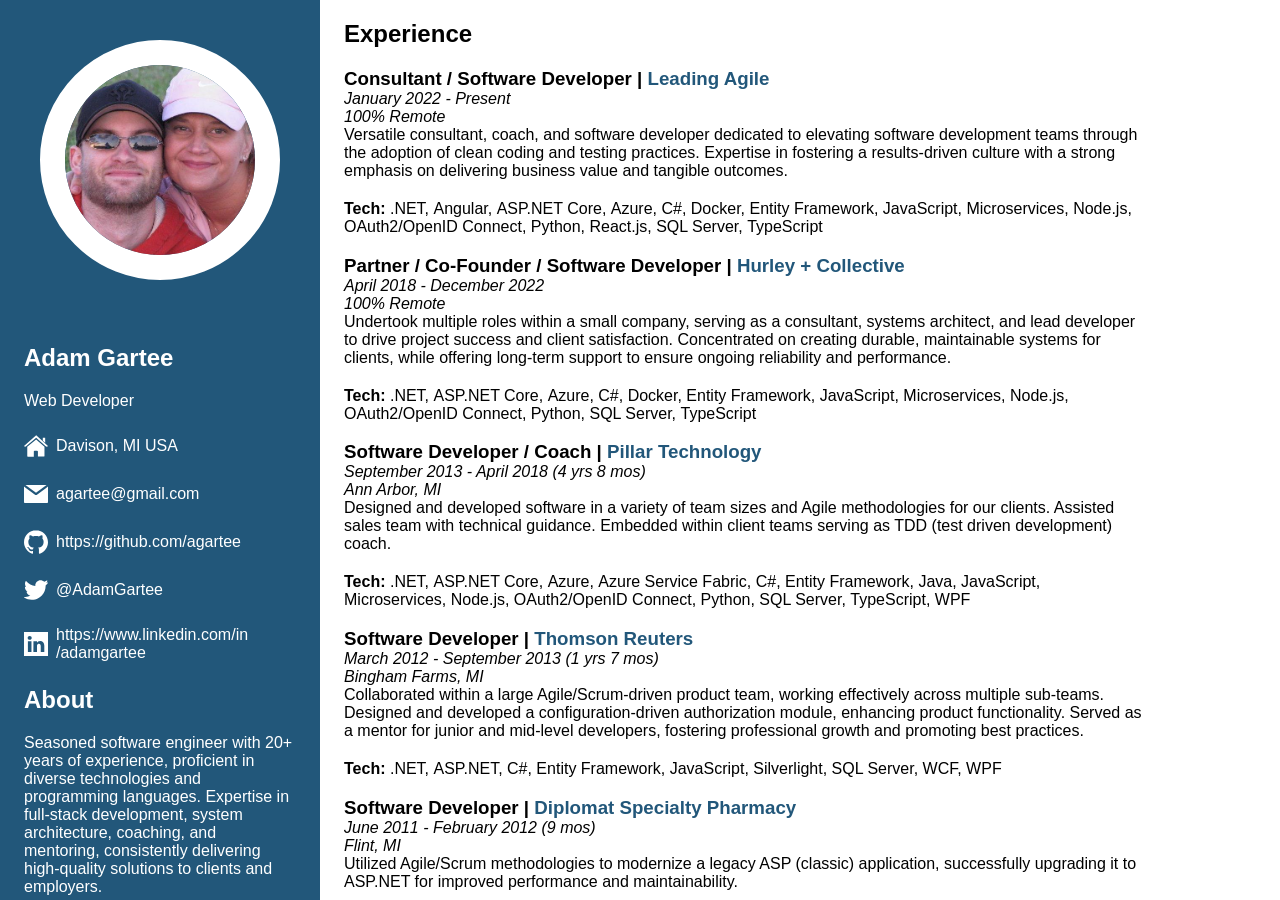
==== commit 934f4fa6: "updated resume info" ====
--- a/index.html
+++ b/index.html
@@ -135,7 +135,7 @@
 
                 <div class="experience">
                     <h3 class="experience-title">Partner / Co-Founder / Software Developer | <span class="experience-company">Hurley + Collective</span></h3>
-                    <span class="experience-date-range">April 2018 - Present</span>
+                    <span class="experience-date-range">April 2018 - December 2022</span>
                     <span class="experience-location">100% Remote</span>
                     <span class="experience-responsibilities">
                         Undertook multiple roles within a small company, serving as a consultant, systems architect, and lead developer to drive project success and client satisfaction. Concentrated on creating durable, maintainable systems for clients, while offering long-term support to ensure ongoing reliability and performance.
--- a/main.css
+++ b/main.css
@@ -42,10 +42,7 @@
     align-items: center;
 }
 
-.scroll-container section {
-    margin-left: var(--margin-large);
-    margin-right: var(--margin-large);
-}
+
 
 .experience-section h3 {
     margin-bottom: 0;
--- a/mobile.css
+++ b/mobile.css
@@ -67,6 +67,11 @@
         /* prevent overlap of text with next-column bullets */
         margin-right: 1.2rem;
     }
+
+    .scroll-container section {
+        margin-left: var(--margin-large);
+        margin-right: var(--margin-large);
+    }
 }
 
 @media only screen and (max-width: 480px) {
--- a/desktop.css
+++ b/desktop.css
@@ -55,5 +55,7 @@
 
         .scroll-container section {
             max-width: var(--body-width);
+            margin-left: var(--margin-large);
+            margin-right: var(--margin-large);
         }
 }
--- a/print.css
+++ b/print.css
@@ -1,22 +1,58 @@
 @media print {
+    body {
+        margin: 0;
+        --font-size: 14px;
+    }
+
     .avatar-container {
         display:none;
     }
     
-    .title-section, .personal-links-section {
+    .title-section {
         background-color: transparent;
+        color: black;
+    }
+
+    .title-section {
+        display: flex;
+        justify-content: center;
+    }
+
+    .title-section h1, 
+    .title-section span {
+        font-size: x-large;
+        font-weight: normal;
+    }
+
+    .title-section h1::after {
+        content: "|";
+        margin-left: var(--margin-small);
+        margin-right: var(--margin-small);
+    }
+
+    .title-section span {
+        justify-self: right;
+        align-self: center;
     }
     
+    .personal-link-text, .experience-company {
+        color: black;
+    }
+
+    .personal-links-section ul {
+        display: grid;
+        grid-template-columns: repeat(2, 1fr);
+    }
+
     .personal-links-section .svg {
-        width: 16px;
+        width: 0;
     }
     
-    .personal-links-section li {
-        margin-top: var(--margin-small);
-        margin-bottom: var(--margin-small);
+    .experience, .skills-section {
+        break-inside: avoid;
     }
-    
-    .experience {
-        break-inside: avoid;
-    }    
+
+    .scroll-container section {
+        margin-left: 0;
+    }
 }
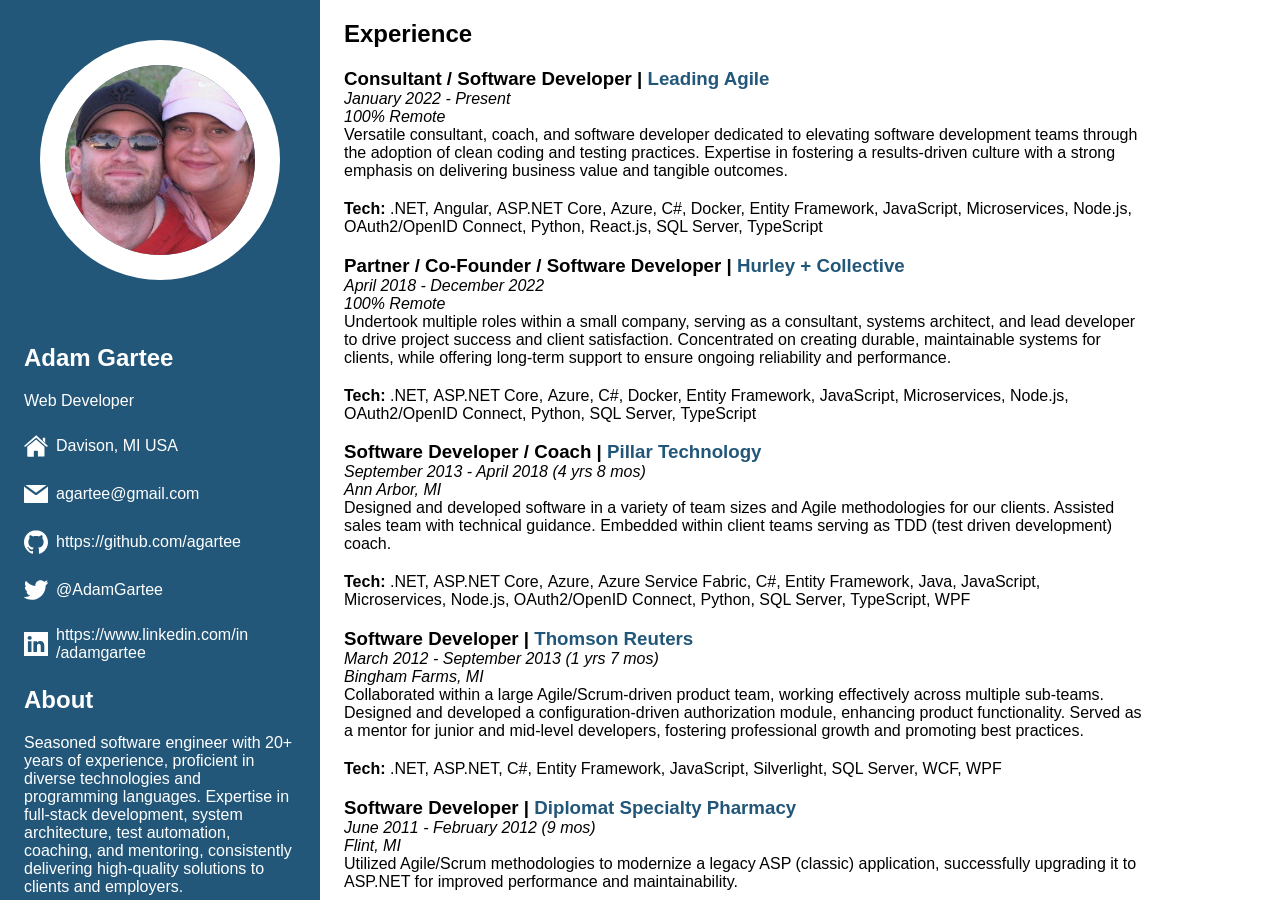
==== commit 5778452f: "Add 'test automation' to expertise description Updated the description to include 'test automation' " ====
--- a/index.html
+++ b/index.html
@@ -93,7 +93,7 @@
             <section class="about-section">
                 <h2>About</h2>
                 <p>
-                    Seasoned software engineer with 20+ years of experience, proficient in diverse technologies and programming languages. Expertise in full-stack development, system architecture, coaching, and mentoring, consistently delivering high-quality solutions to clients and employers.
+                    Seasoned software engineer with 20+ years of experience, proficient in diverse technologies and programming languages. Expertise in full-stack development, system architecture, test automation, coaching, and mentoring, consistently delivering high-quality solutions to clients and employers.
                 </p> 
             </section>
             
